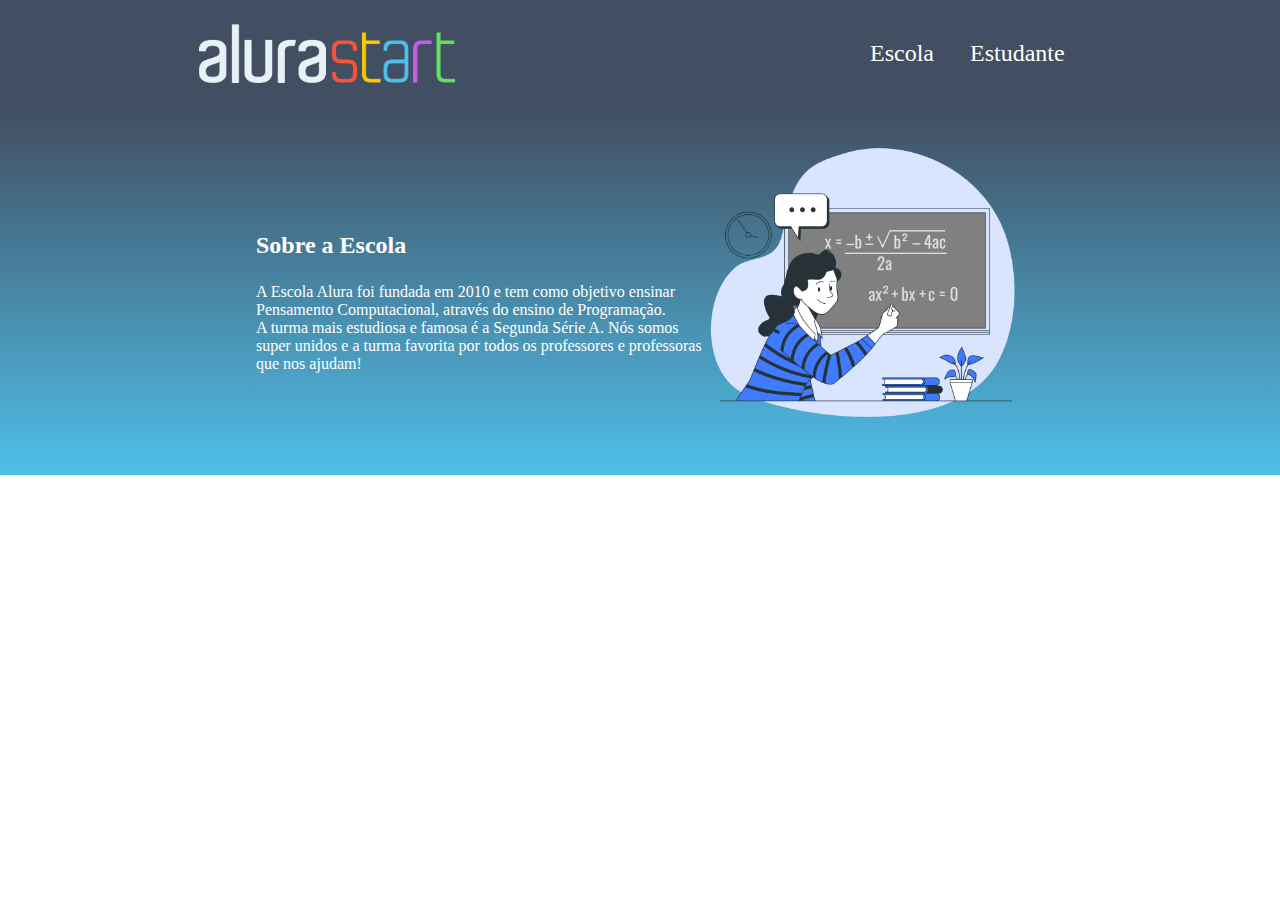
==== index.html @ dd8dd6fb "Add files via upload" ====
<!DOCTYPE html>
<html lang="en">
<head>
    <meta charset="UTF-8">
    <meta http-equiv="X-UA-Compatible" content="IE=edge">
    <meta name="viewport" content="width=device-width, initial-scale=1.0">
    <title>Document</title>
    <link rel="stylesheet" href="style.css">
</head>
<body>
    <header class="cabecalho">
        <img class="cabecalho-imagem" src="alurastart logo.png" alt="logo da alura start">
        <ul class="cabecalho-lista">
            <li class="cabecalho-lista-item">Escola</li>
            <li class="cabecalho-lista-item">Estudante</li>
        </ul>
    </header>
    <section class="escola">
        <div class="escola-div-conteudo">
            <h2 class="escola-titulo">Sobre a Escola</h2>
            <p class="escola-texto-um">A Escola Alura foi fundada em 2010 e tem como objetivo ensinar Pensamento Computacional, através do ensino de Programação.</p>
            <p class="escola-txto-dois">A turma mais estudiosa e famosa é a Segunda Série A. Nós somos super unidos e a turma favorita por todos os professores e professoras que nos ajudam!</p>  
        </div>
        <img class="escola-imagem" src="Formula-bro.png" alt="Professora no quadro">
    </section>

</body>
</html>
---- style.css ----
*{
    margin: 0;
    padding: 0;
}



.cabecalho {
    background-color: #424E61;
    color: white;
    display: flex;
    justify-content: space-around;
    align-items: center;
    padding: 24px 0;
}



.cabecalho-imagem{
    width: 20%;

}

.cabecalho-lista-item{
    display: inline-block;
    margin: 0 16px;
    font-size: 24px;
}


.escola-imagem{
    width: 25%;
}


.escola{
    background-image: linear-gradient(#424E61,#4EBFE9);
    color: white;
    display: flex;
    justify-content: center;
    align-items: center;
    padding: 24px 0;
}


.escola-div-conteudo{
    width: 35%;
}


.escola-titulo{
    padding: 24px 0;
}
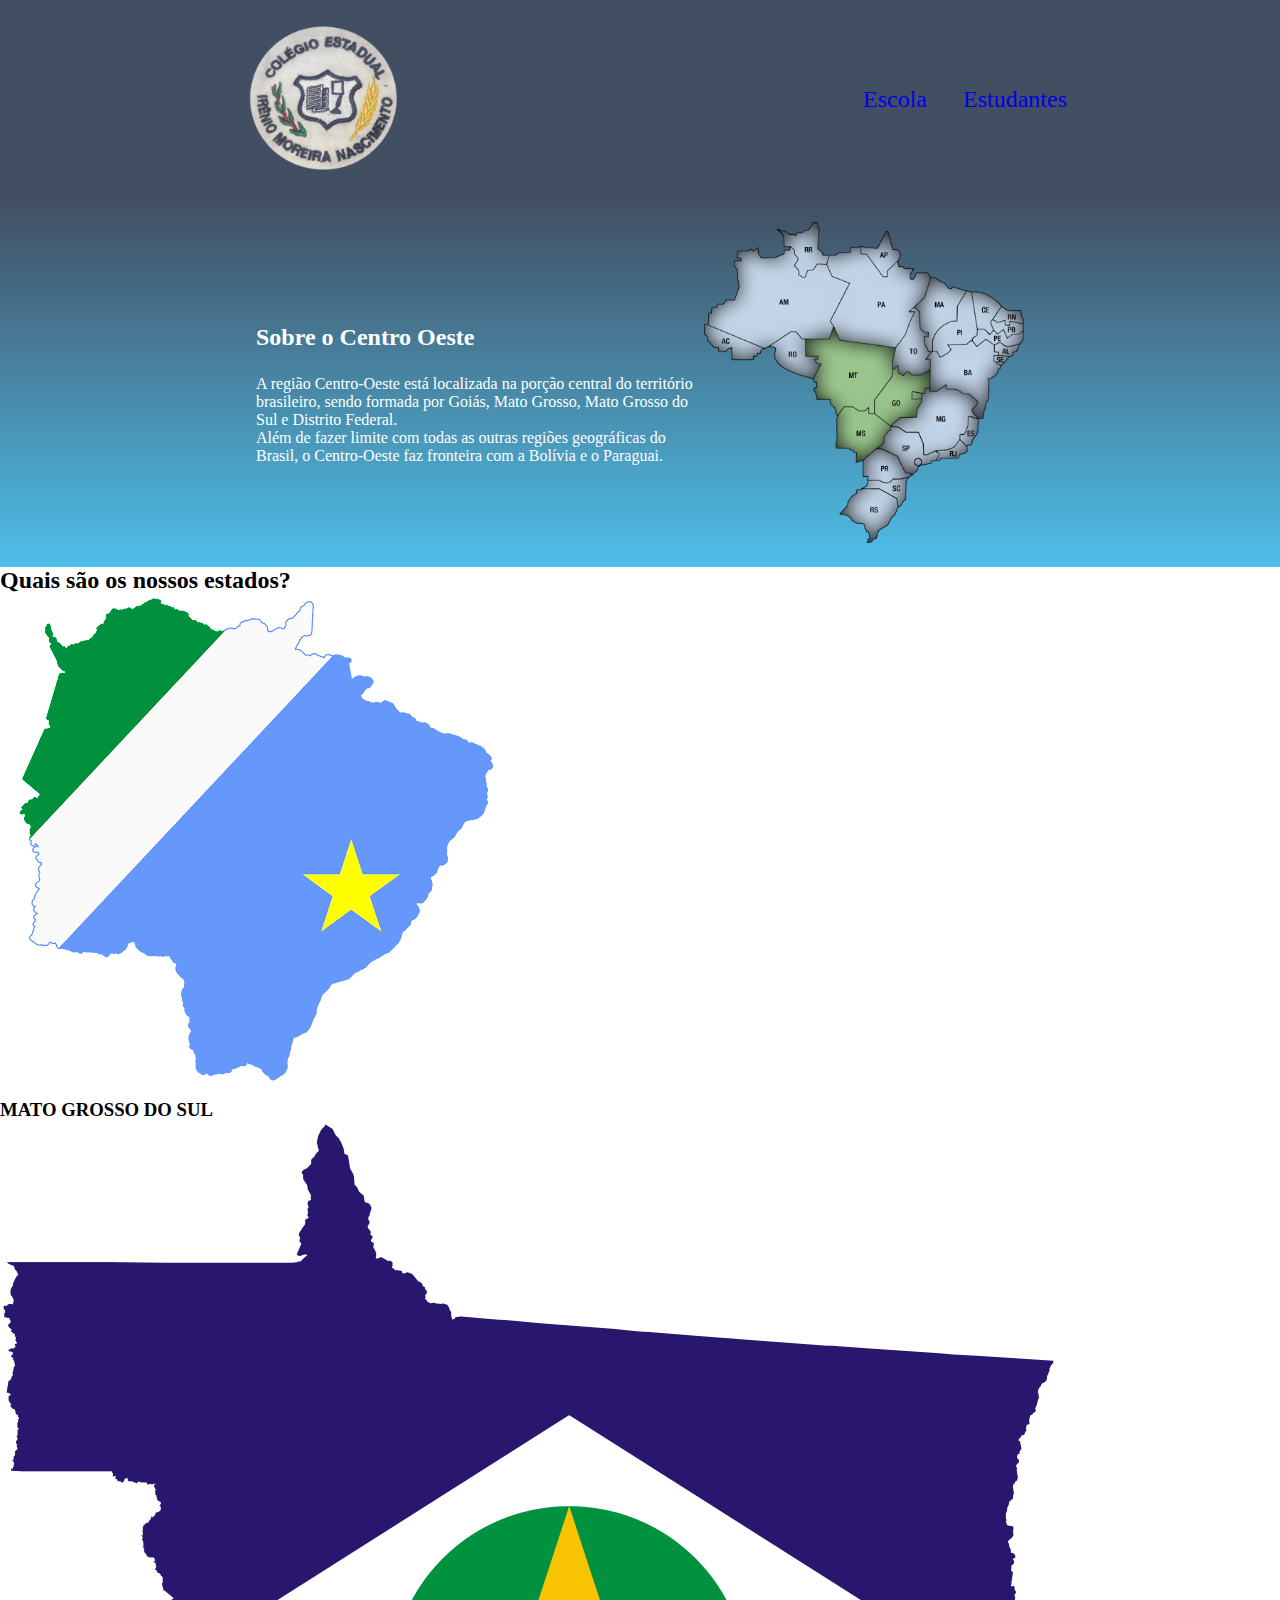
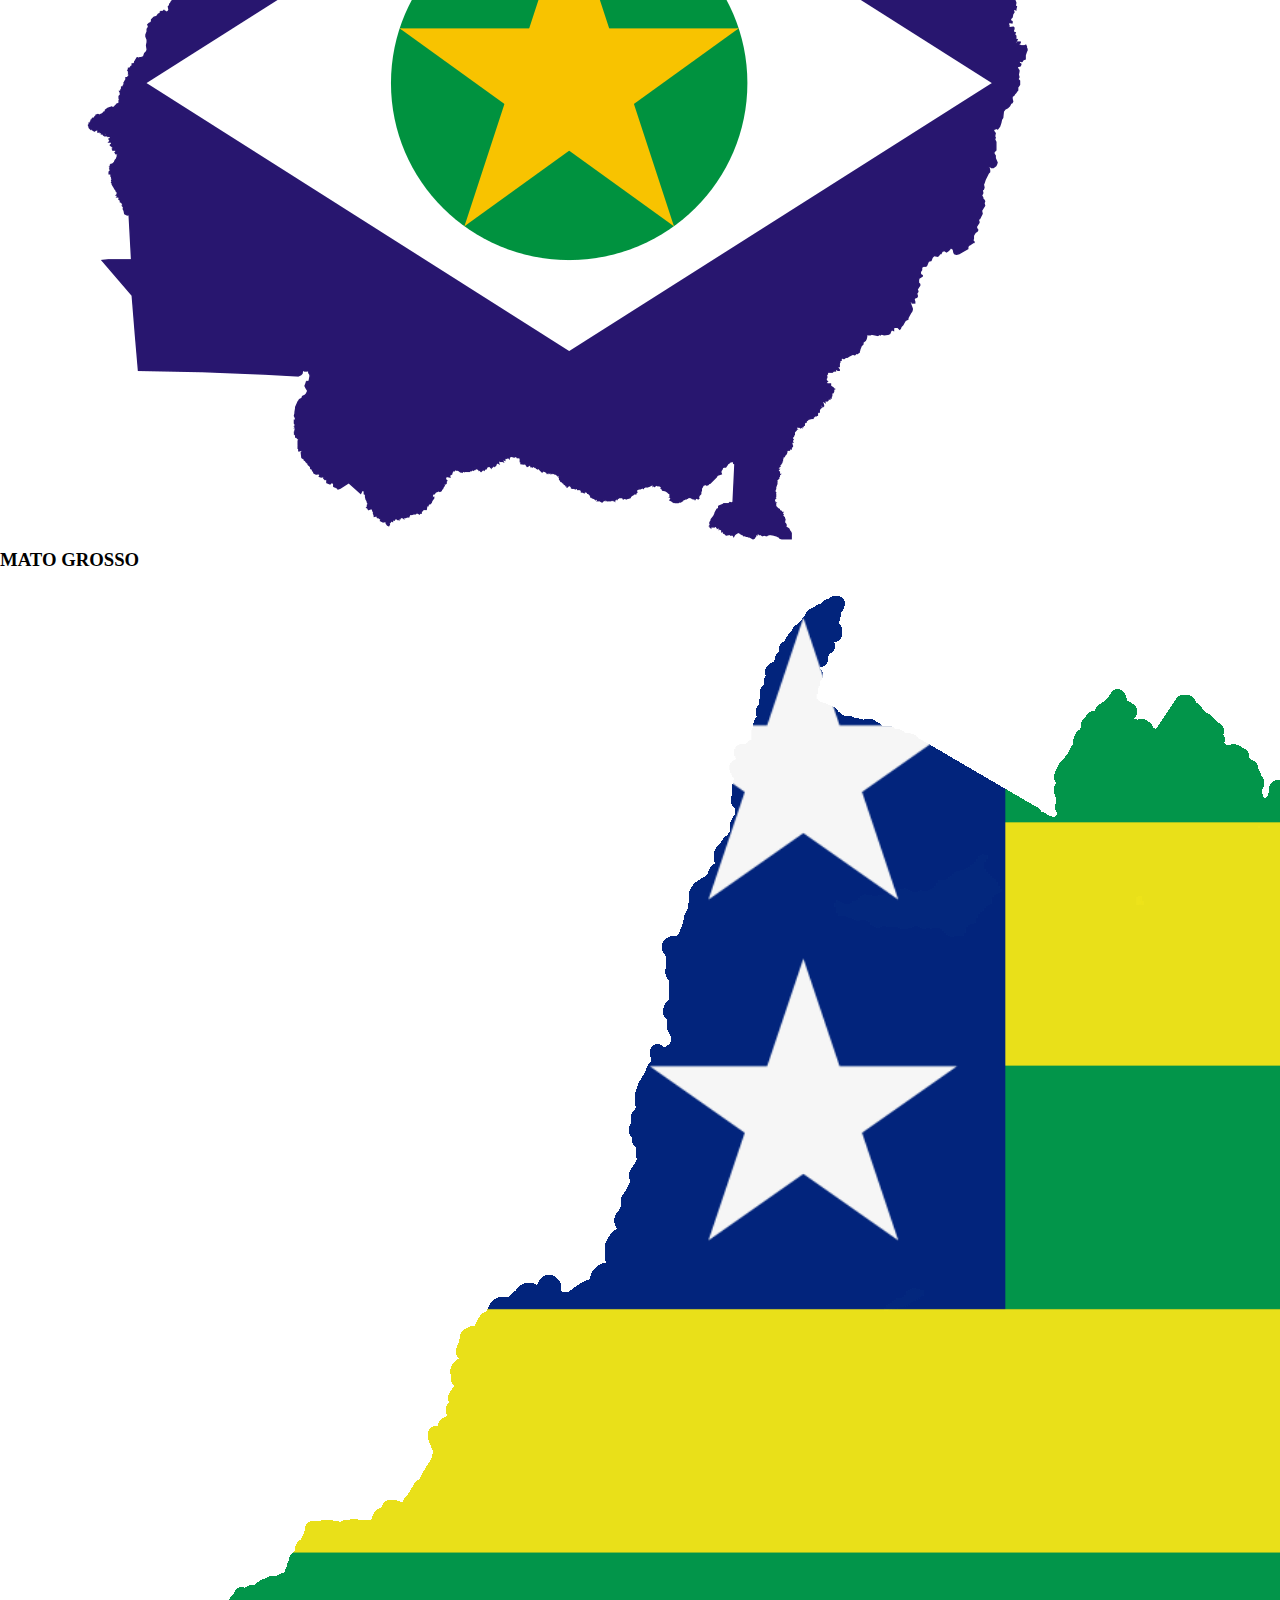
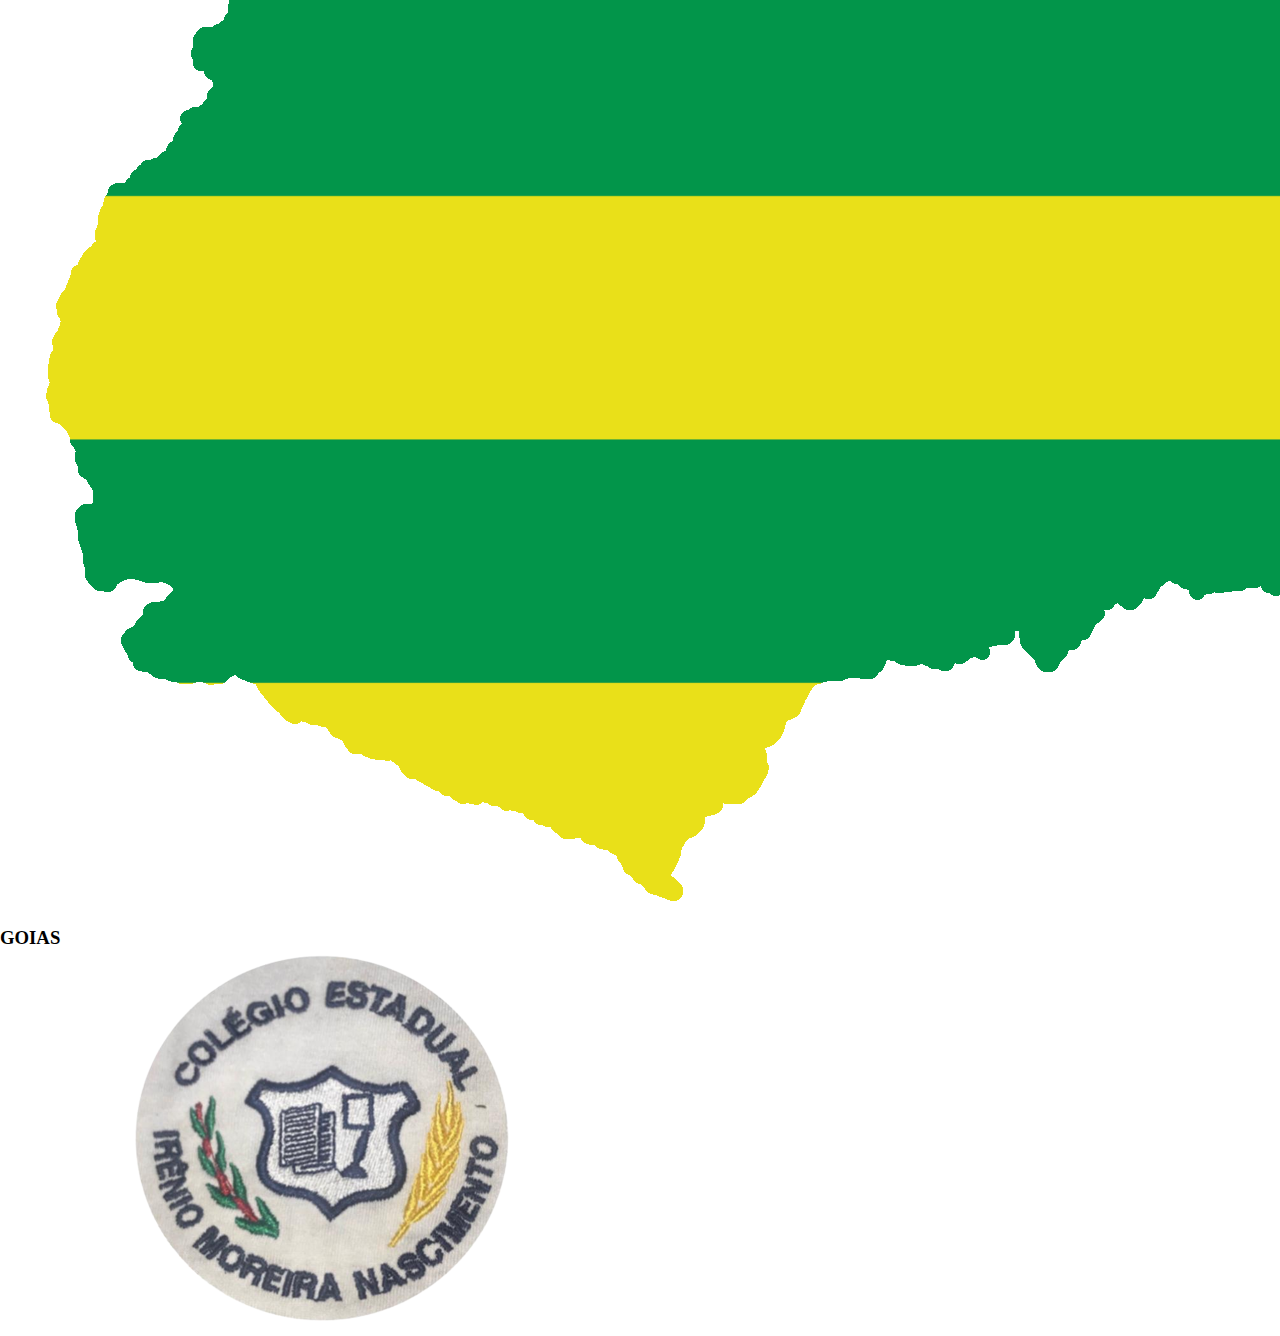
==== commit dbeb5839: "Add files via upload" ====
--- a/index.html
+++ b/index.html
@@ -4,25 +4,51 @@
     <meta charset="UTF-8">
     <meta http-equiv="X-UA-Compatible" content="IE=edge">
     <meta name="viewport" content="width=device-width, initial-scale=1.0">
-    <title>Document</title>
+    <title>Equipe Alura Start</title>
     <link rel="stylesheet" href="style.css">
+    <link rel="preconnect" href="https://fonts.googleapis.com">
+    <link rel="preconnect" href="https://fonts.gstatic.com" crossorigin>
+    <link href="https://fonts.googleapis.com/css2?family=Poppins&display=swap" rel="stylesheet">
 </head>
 <body>
     <header class="cabecalho">
         <img class="cabecalho-imagem" src="alurastart logo.png" alt="logo da alura start">
         <ul class="cabecalho-lista">
-            <li class="cabecalho-lista-item">Escola</li>
-            <li class="cabecalho-lista-item">Estudante</li>
+            <a href="https://www.facebook.com/colegio.irenio440/"><li class="cabecalho-lista-item">Escola</li></a>
+            <a href="Estudantes.html"><li class="cabecalho-lista-item">Estudantes</li></a>
         </ul>
     </header>
     <section class="escola">
         <div class="escola-div-conteudo">
-            <h2 class="escola-titulo">Sobre a Escola</h2>
-            <p class="escola-texto-um">A Escola Alura foi fundada em 2010 e tem como objetivo ensinar Pensamento Computacional, através do ensino de Programação.</p>
-            <p class="escola-txto-dois">A turma mais estudiosa e famosa é a Segunda Série A. Nós somos super unidos e a turma favorita por todos os professores e professoras que nos ajudam!</p>  
+            <h2 class="escola-titulo">Sobre o Centro Oeste</h2>
+            <p class="escola-texto-um">A região Centro-Oeste está localizada na porção central do território brasileiro, sendo formada por Goiás, Mato Grosso, Mato Grosso do Sul e Distrito Federal.</p>
+            <p class="escola-txto-dois">Além de fazer limite com todas as outras regiões geográficas do Brasil, o Centro-Oeste faz fronteira com a Bolívia e o Paraguai.</p>  
         </div>
-        <img class="escola-imagem" src="Formula-bro.png" alt="Professora no quadro">
+        <img class="escola-imagem" src="Brasil.png" alt="Professora no quadro">
     </section>
+    <section class="estudante">
+        <h2 class="estudante-titulo">Quais são os nossos estados?</h2>
+        <div class="estudante-todos" >
+            <span></span>
+         <div class="estudante-div">
+             <a href="https://www.embrapa.br/busca-de-noticias/-/noticia/65083174/artigo---a-dinamica-da-agricultura-em-mato-grosso-do-sul"><img class="estudante-imagem" src="mato grosso do sul.png" alt="mato grosso do sul"></a>
+             <h3 class="estudante-nome">MATO GROSSO DO SUL</h3>
+         </div>
+        <div class="estudante-div">
+            <a href="https://www.cidade-brasil.com.br/estado-mato-grosso.html"><img class="estudante-imagem" src="mato grosso.png" alt="mato grosso"></a>
+            <h3 class="estudante-nome">MATO GROSSO</h3>
+        </div>
+        <div class="estudante-div">
+            <a href="https://www.localguidesconnect.com/t5/Português/Guias-do-Estado-de-Goiás-Quem-mais/td-p/101025"><img class="estudante-imagem" src="goias.png" alt="goias"></a>
+            <h3 class="estudante-nome">GOIAS</h3>
+        </div>
+        <span></span>
+        <span></span>
+    </div>
+    </section>
+    <footer class="rodape" >
+        <img class="rodape-imagem" src="alurastart logo.png" alt="logo alura start">
+    </footer>
 
 </body>
 </html>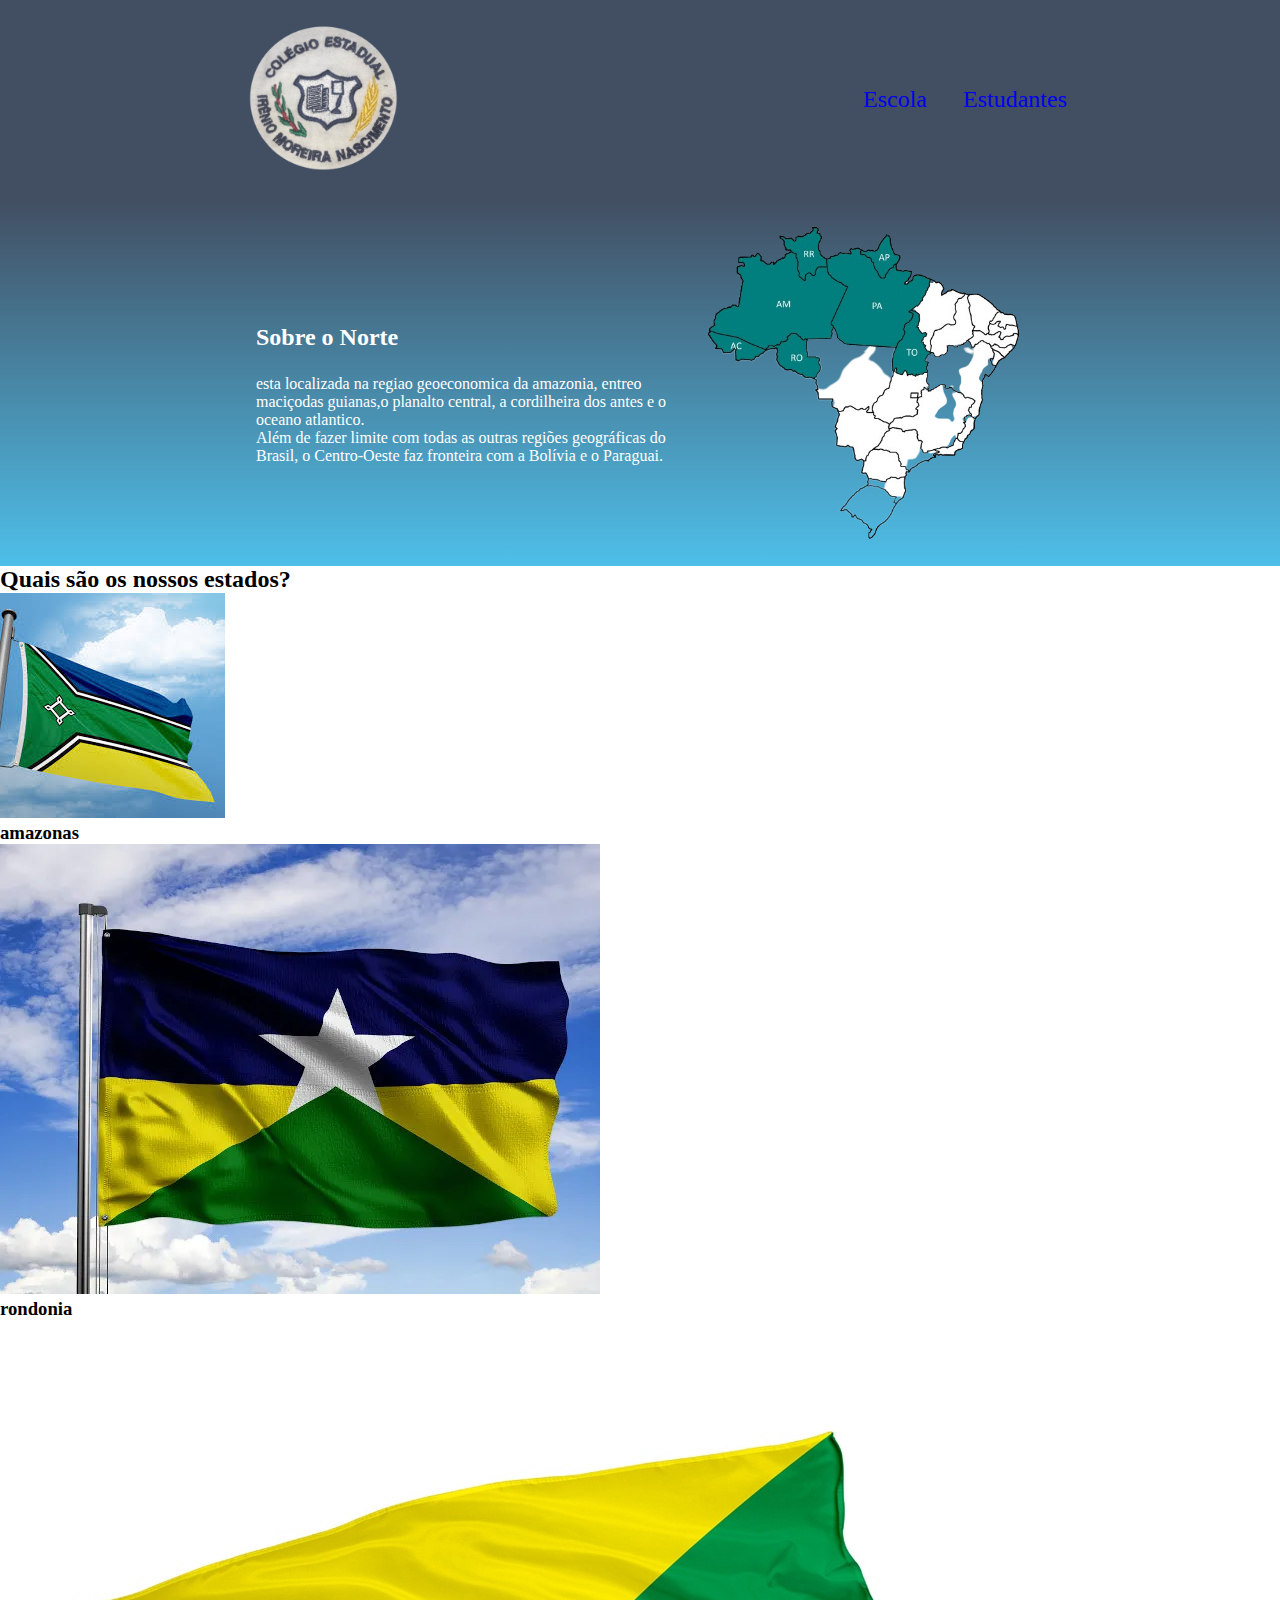
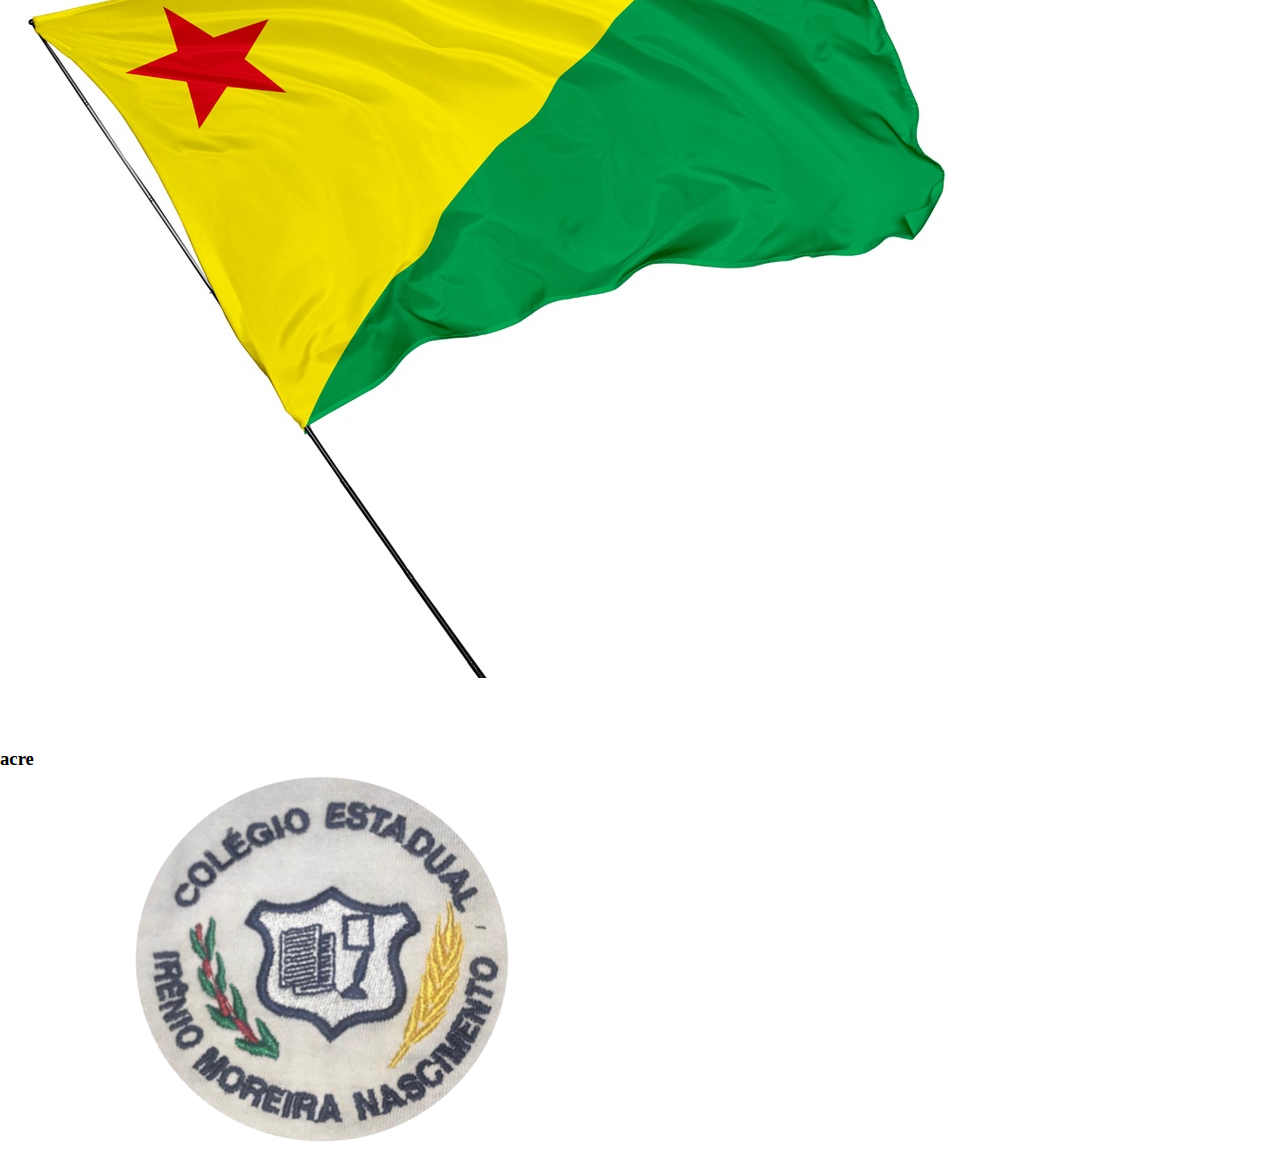
==== commit 95aa4b8d: "Add files via upload" ====
--- a/index.html
+++ b/index.html
@@ -20,27 +20,27 @@
     </header>
     <section class="escola">
         <div class="escola-div-conteudo">
-            <h2 class="escola-titulo">Sobre o Centro Oeste</h2>
-            <p class="escola-texto-um">A região Centro-Oeste está localizada na porção central do território brasileiro, sendo formada por Goiás, Mato Grosso, Mato Grosso do Sul e Distrito Federal.</p>
+            <h2 class="escola-titulo">Sobre o Norte</h2>
+            <p class="escola-texto-um"></p>esta localizada na regiao geoeconomica da amazonia, entreo maciçodas guianas,o planalto central, a cordilheira dos antes e o oceano atlantico.
             <p class="escola-txto-dois">Além de fazer limite com todas as outras regiões geográficas do Brasil, o Centro-Oeste faz fronteira com a Bolívia e o Paraguai.</p>  
         </div>
-        <img class="escola-imagem" src="Brasil.png" alt="Professora no quadro">
+        <img class="escola-imagem" src="regiao-norte-removebg-preview (1).png" alt="Professora no quadro">
     </section>
     <section class="estudante">
         <h2 class="estudante-titulo">Quais são os nossos estados?</h2>
         <div class="estudante-todos" >
             <span></span>
          <div class="estudante-div">
-             <a href="https://www.embrapa.br/busca-de-noticias/-/noticia/65083174/artigo---a-dinamica-da-agricultura-em-mato-grosso-do-sul"><img class="estudante-imagem" src="mato grosso do sul.png" alt="mato grosso do sul"></a>
-             <h3 class="estudante-nome">MATO GROSSO DO SUL</h3>
+             <a href="https://www.embrapa.br/busca-de-noticias/-/noticia/65083174/artigo---a-dinamica-da-agricultura-em-mato-grosso-do-sul"><img class="estudante-imagem" src="images.png" alt="mato grosso do sul"></a>
+             <h3 class="estudante-nome">amazonas</h3>
          </div>
         <div class="estudante-div">
-            <a href="https://www.cidade-brasil.com.br/estado-mato-grosso.html"><img class="estudante-imagem" src="mato grosso.png" alt="mato grosso"></a>
-            <h3 class="estudante-nome">MATO GROSSO</h3>
+            <a href="https://www.cidade-brasil.com.br/estado-mato-grosso.html"><img class="estudante-imagem" src="bandeira-de-rondonia.png" alt="mato grosso"></a>
+            <h3 class="estudante-nome">rondonia</h3>
         </div>
         <div class="estudante-div">
-            <a href="https://www.localguidesconnect.com/t5/Português/Guias-do-Estado-de-Goiás-Quem-mais/td-p/101025"><img class="estudante-imagem" src="goias.png" alt="goias"></a>
-            <h3 class="estudante-nome">GOIAS</h3>
+            <a href="https://www.localguidesconnect.com/t5/Português/Guias-do-Estado-de-Goiás-Quem-mais/td-p/101025"><img class="estudante-imagem" src="br-11134201-22120-cqu1wkou6ikv83.png" alt="amapa"></a>
+            <h3 class="estudante-nome">acre</h3>
         </div>
         <span></span>
         <span></span>
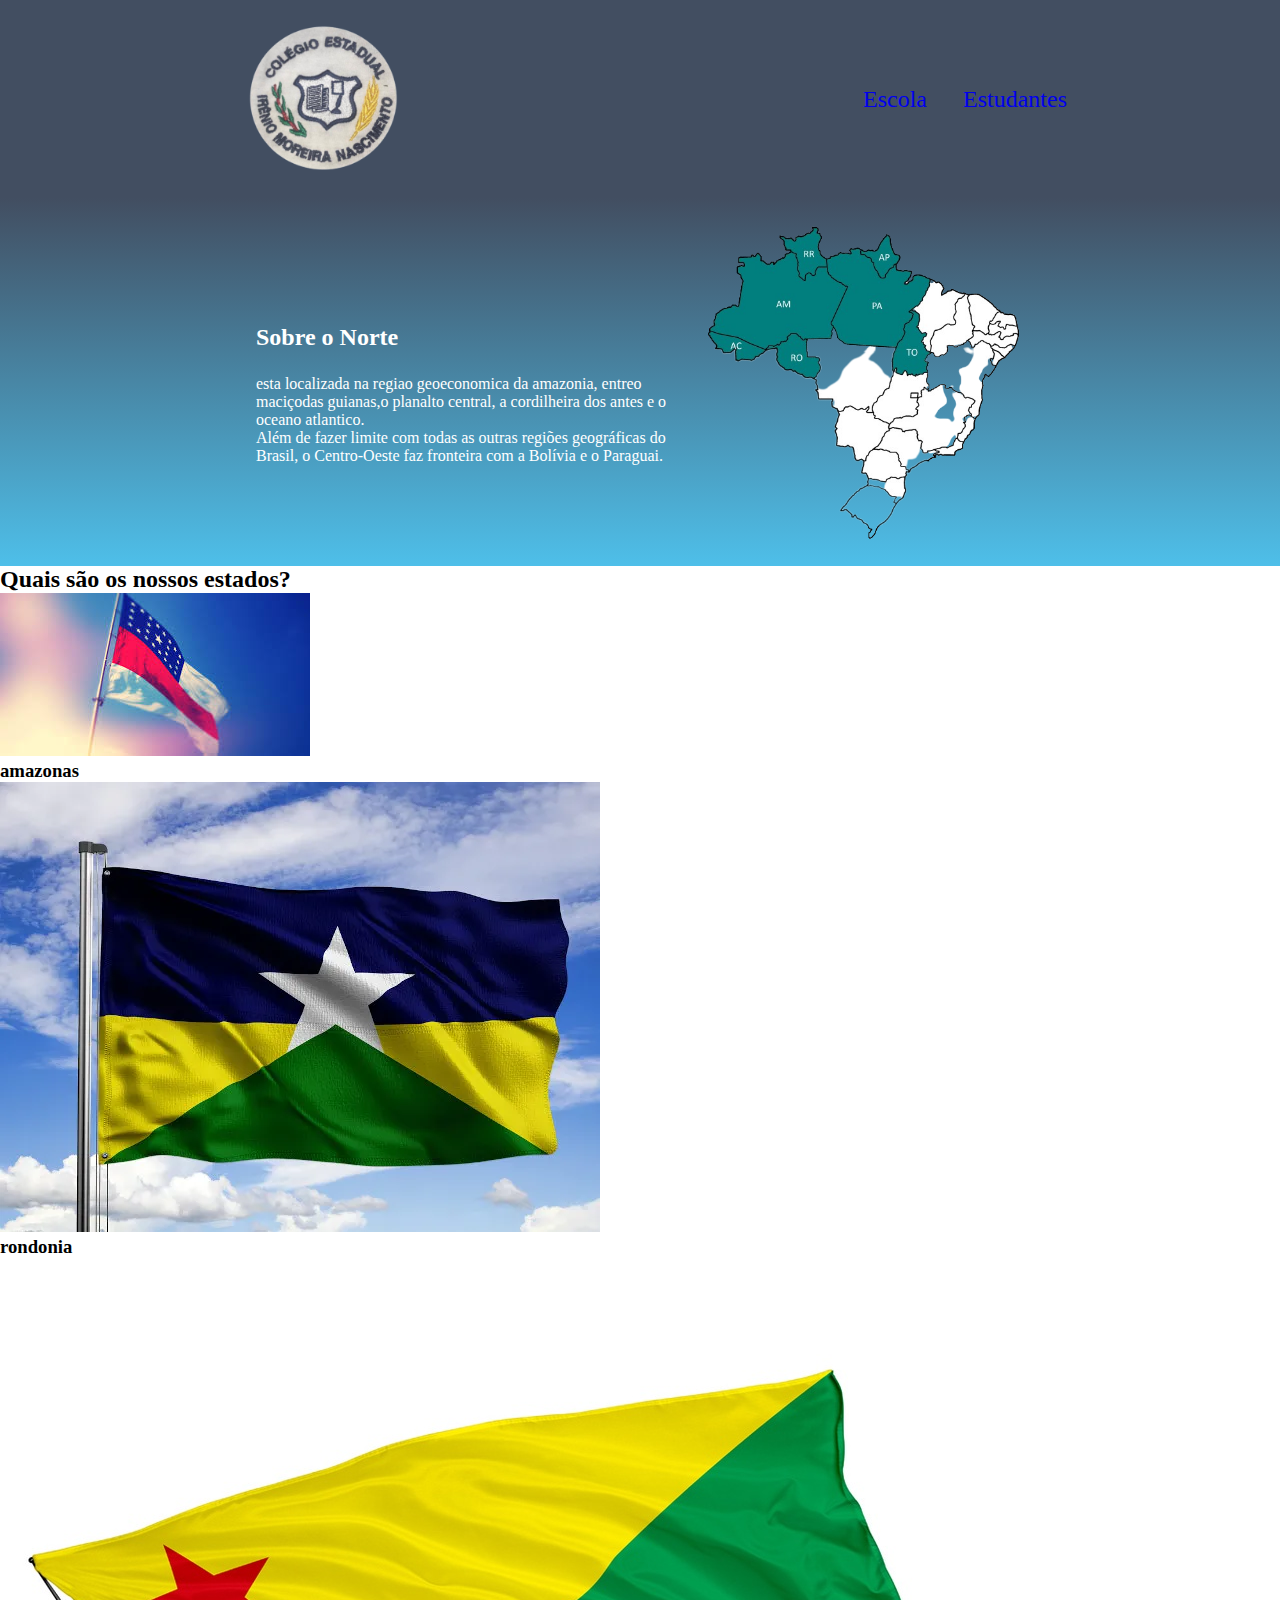
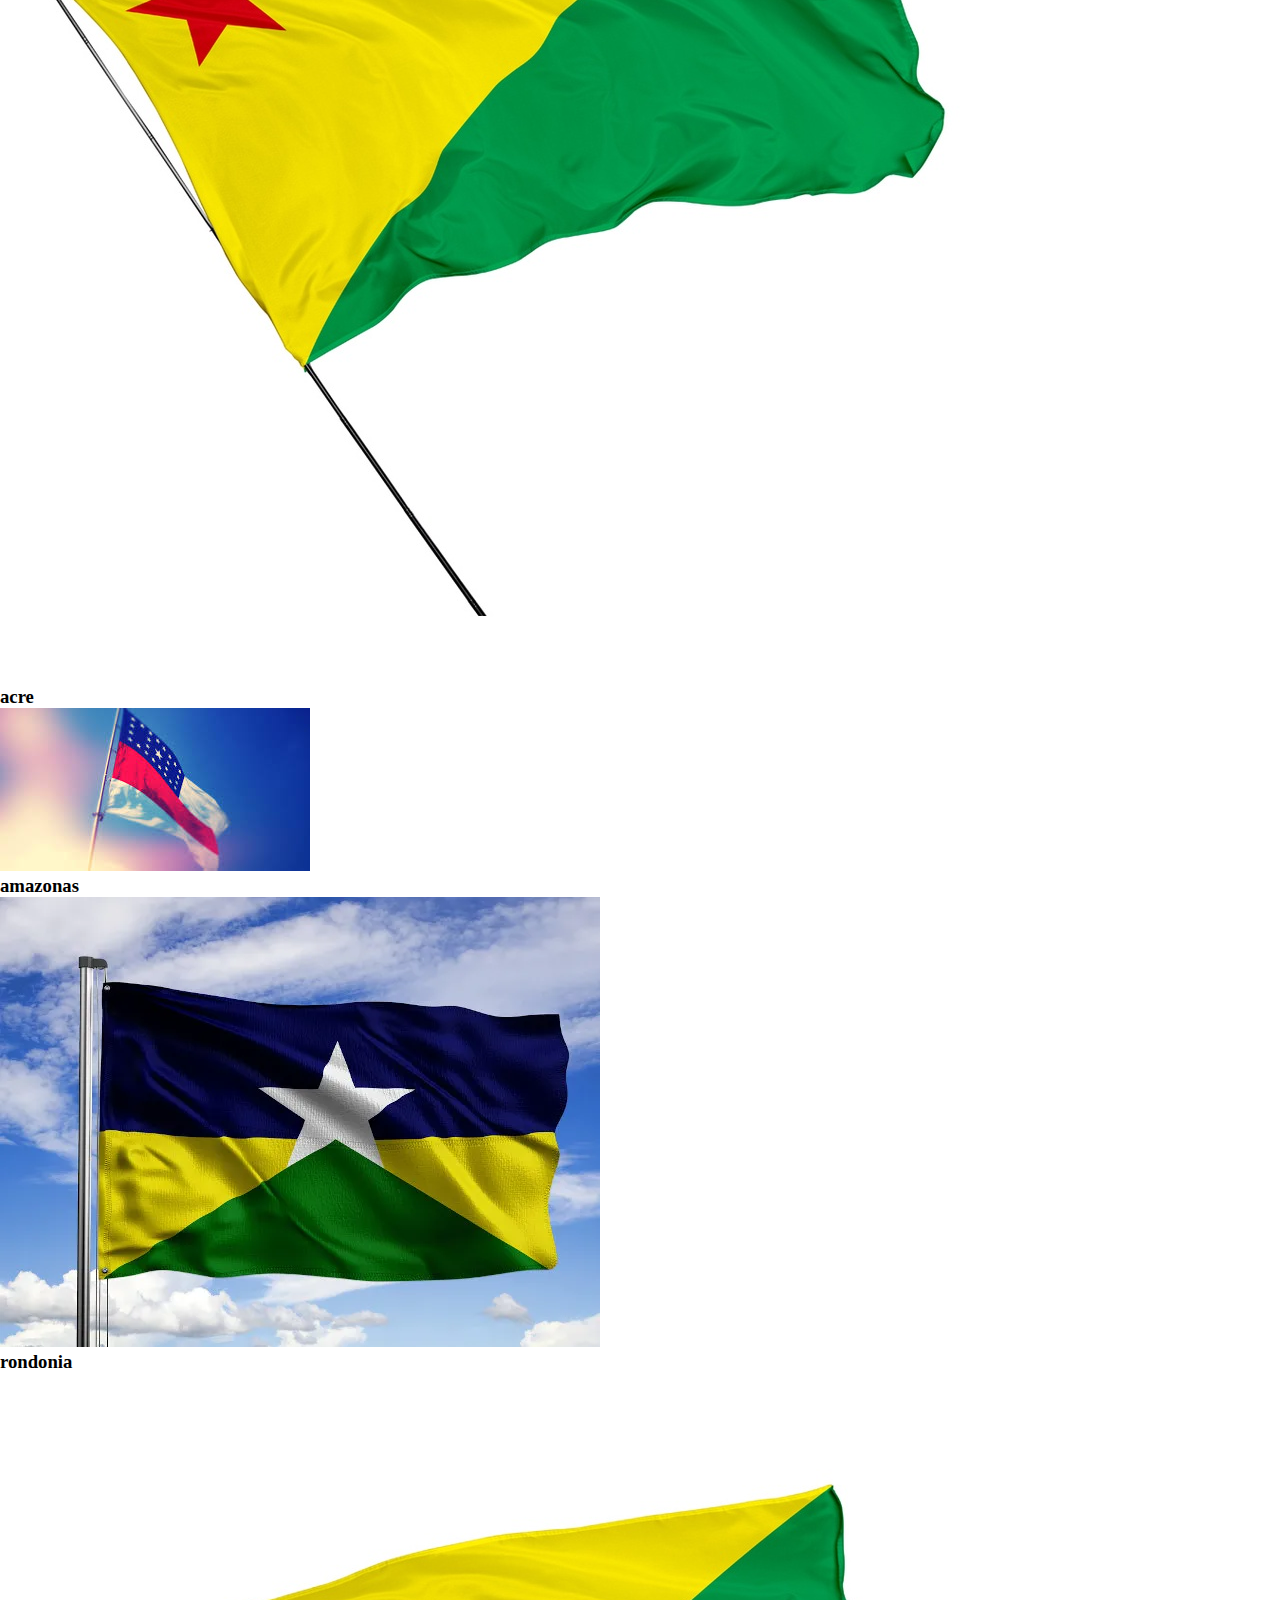
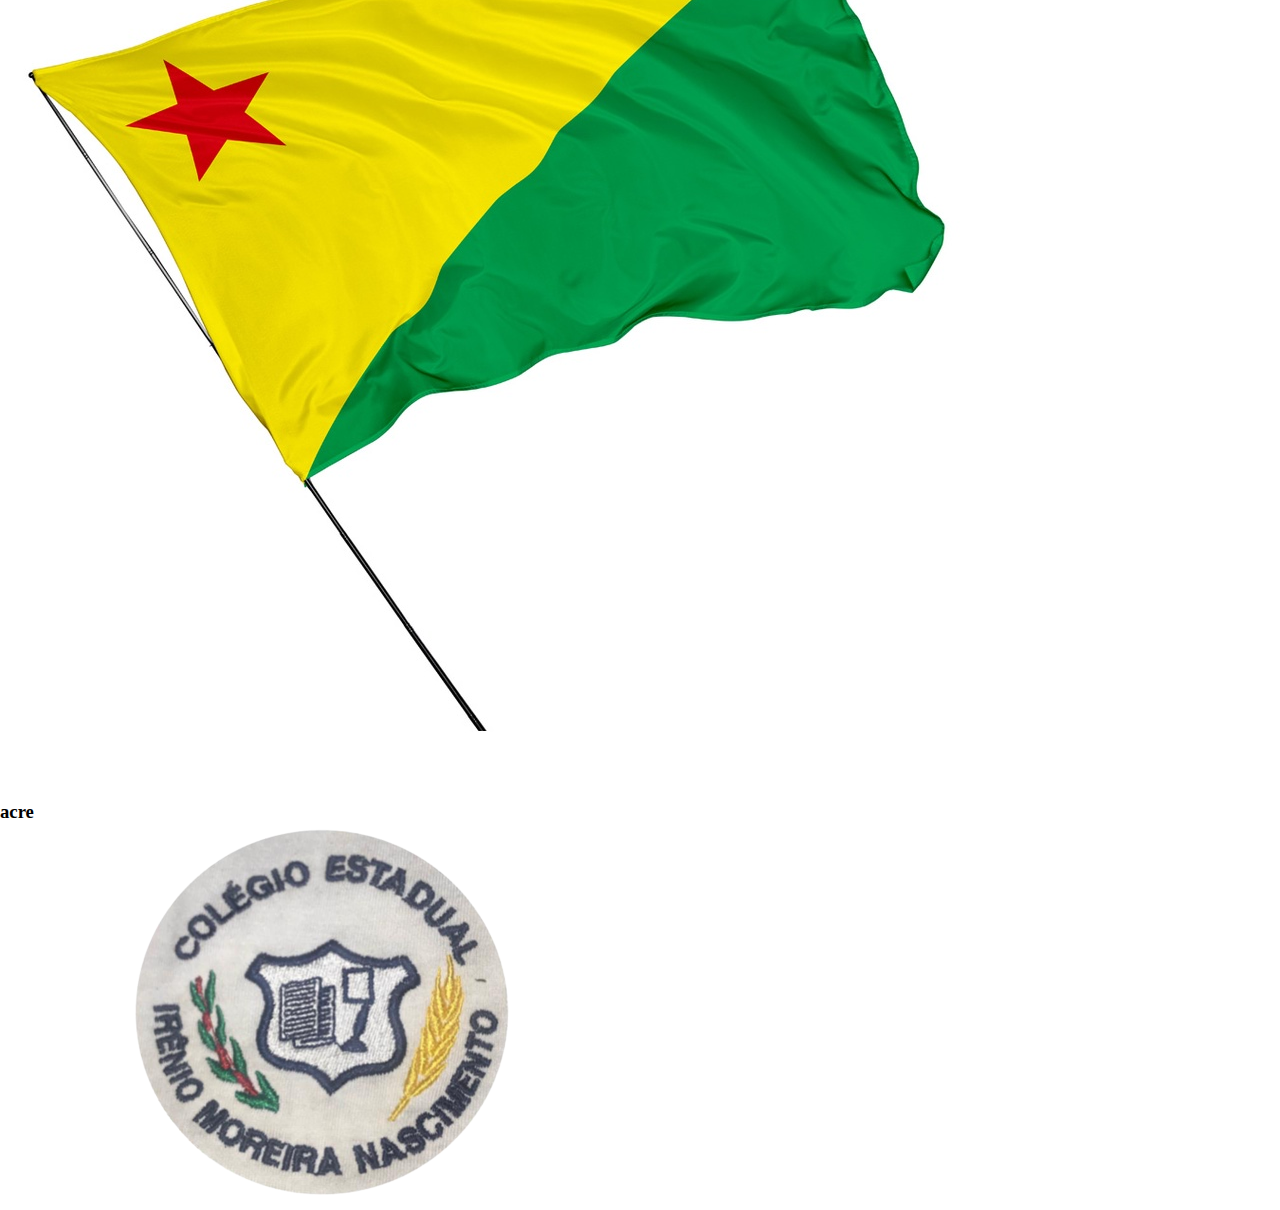
==== commit 9a7b7c70: "Add files via upload" ====
--- a/index.html
+++ b/index.html
@@ -44,6 +44,20 @@
         </div>
         <span></span>
         <span></span>
+        <div class="estudante-div">
+            <a href="https://www.embrapa.br/busca-de-noticias/-/noticia/65083174/artigo---a-dinamica-da-agricultura-em-mato-grosso-do-sul"><img class="estudante-imagem" src="images.png" alt="mato grosso do sul"></a>
+            <h3 class="estudante-nome">amazonas</h3>
+        </div>
+       <div class="estudante-div">
+           <a href="https://www.cidade-brasil.com.br/estado-mato-grosso.html"><img class="estudante-imagem" src="bandeira-de-rondonia.png" alt="mato grosso"></a>
+           <h3 class="estudante-nome">rondonia</h3>
+       </div>
+       <div class="estudante-div">
+           <a href="https://www.localguidesconnect.com/t5/Português/Guias-do-Estado-de-Goiás-Quem-mais/td-p/101025"><img class="estudante-imagem" src="br-11134201-22120-cqu1wkou6ikv83.png" alt="amapa"></a>
+           <h3 class="estudante-nome">acre</h3>
+       </div>
+       <span></span>
+       <span></span>
     </div>
     </section>
     <footer class="rodape" >
